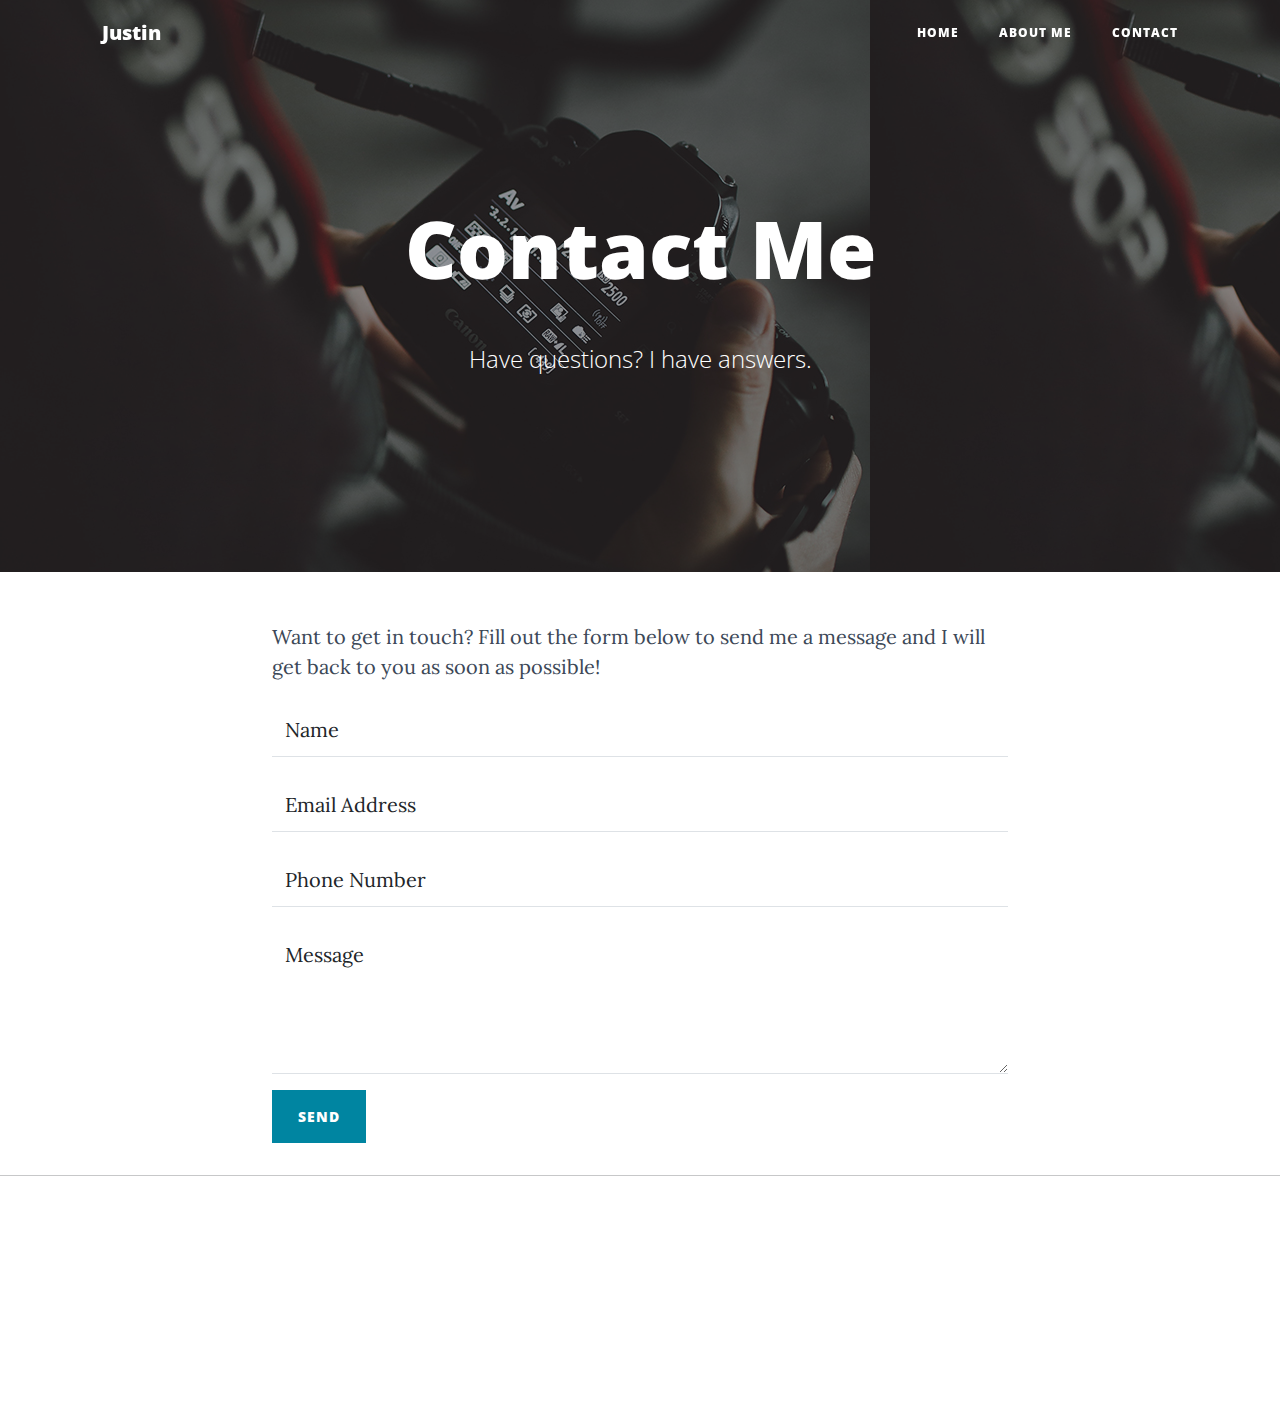
==== contact.html @ 3974efde "Add files via upload" ====
<!DOCTYPE html>
<html data-bs-theme="light" lang="en">
  <head>
    <meta charset="utf-8" />
    <meta
      name="viewport"
      content="width=device-width, initial-scale=1.0, shrink-to-fit=no"
    />
    <title>Contact Me - Justin</title>
    <meta name="description" content="Justin" />
    <link rel="stylesheet" href="assets/bootstrap/css/bootstrap.min.css" />
    <link rel="stylesheet" href="assets/css/aos.min.css" />
    <link rel="stylesheet" href="assets/css/animate.min.css" />
    <link rel="stylesheet" href="assets/css/Lora.css" />
    <link rel="stylesheet" href="assets/css/Open%20Sans.css" />
    <link rel="stylesheet" href="assets/fonts/font-awesome.min.css" />
    <link rel="stylesheet" href="assets/css/Banner-Heading-Image-images.css" />
    <link rel="stylesheet" href="assets/css/Responsive-UI-Card.css" />
    <link rel="stylesheet" href="assets/css/Timeline-Steps.css" />
  </head>

  <body>
    <nav class="navbar navbar-expand-lg fixed-top navbar-light" id="mainNav">
      <div class="container">
        <a class="navbar-brand" href="index.html">Justin</a
        ><button
          data-bs-toggle="collapse"
          data-bs-target="#navbarResponsive"
          class="navbar-toggler"
          aria-controls="navbarResponsive"
          aria-expanded="false"
          aria-label="Toggle navigation"
        >
          <i class="fa fa-bars"></i>
        </button>
        <div class="collapse navbar-collapse" id="navbarResponsive">
          <ul class="navbar-nav ms-auto">
            <li class="nav-item">
              <a class="nav-link" href="index.html">Home</a>
            </li>
            <li class="nav-item">
              <a class="nav-link" href="index.html#about">About Me</a>
            </li>
            <li class="nav-item">
              <a class="nav-link" href="contact.html">Contact</a>
            </li>
          </ul>
        </div>
      </div>
    </nav>
    <header class="masthead" style="background: url('assets/img/justin3.jpg')">
      <div class="overlay"></div>
      <div class="container">
        <div class="row">
          <div class="col-md-10 col-lg-8 mx-auto position-relative">
            <div class="site-heading">
              <h1>Contact Me</h1>
              <span class="subheading">Have questions? I have answers.</span>
            </div>
          </div>
        </div>
      </div>
    </header>
    <div class="container">
      <div class="row">
        <div class="col-md-10 col-lg-8 mx-auto">
          <p>
            Want to get in touch? Fill out the form below to send me a message
            and I will get back to you as soon as possible!
          </p>
          <form id="contactForm" name="sentMessage">
            <div class="control-group">
              <div class="form-floating controls mb-3">
                <input
                  class="form-control"
                  type="text"
                  id="name"
                  required=""
                  placeholder="Name"
                /><label class="form-label" for="name">Name</label
                ><small class="form-text text-danger help-block"></small>
              </div>
            </div>
            <div class="control-group">
              <div class="form-floating controls mb-3">
                <input
                  class="form-control"
                  type="email"
                  id="email"
                  required=""
                  placeholder="Email Address"
                /><label class="form-label">Email Address</label
                ><small class="form-text text-danger help-block"></small>
              </div>
            </div>
            <div class="control-group">
              <div class="form-floating controls mb-3">
                <input
                  class="form-control"
                  type="tel"
                  id="phone"
                  required=""
                  placeholder="Phone Number"
                /><label class="form-label">Phone Number</label
                ><small class="form-text text-danger help-block"></small>
              </div>
            </div>
            <div class="control-group">
              <div class="form-floating controls mb-3">
                <textarea
                  class="form-control"
                  id="message"
                  data-validation-required-message="Please enter a message."
                  required=""
                  placeholder="Message"
                  style="height: 150px"
                ></textarea
                ><label class="form-label">Message</label
                ><small class="form-text text-danger help-block"></small>
              </div>
            </div>
            <div id="success"></div>
            <div class="mb-3">
              <button
                class="btn btn-primary"
                id="sendMessageButton"
                type="submit"
              >
                Send
              </button>
            </div>
          </form>
        </div>
      </div>
    </div>
    <hr />
    <footer>
      <div class="container" data-aos="fade-up">
        <div class="row">
          <div class="col-md-10 col-lg-8 mx-auto">
            <ul class="list-inline text-center">
              <li class="list-inline-item" data-bss-hover-animate="bounce">
                <a href="#" target="_blank" rel="noopener noreferrer">
                  <span class="fa-stack fa-lg"
                    ><i class="fa fa-circle fa-stack-2x"></i
                    ><i class="fa fa-twitter fa-stack-1x fa-inverse"></i
                  ></span>
                </a>
              </li>
              <li class="list-inline-item" data-bss-hover-animate="bounce">
                <a href="#" target="_blank" rel="noopener noreferrer">
                  <span class="fa-stack fa-lg"
                    ><i class="fa fa-circle fa-stack-2x"></i
                    ><i class="fa fa-facebook fa-stack-1x fa-inverse"></i
                  ></span>
                </a>
              </li>
              <li class="list-inline-item" data-bss-hover-animate="bounce">
                <a href="#" target="_blank" rel="noopener noreferrer">
                  <span class="fa-stack fa-lg"
                    ><i class="fa fa-circle fa-stack-2x"></i
                    ><i class="fa fa-github fa-stack-1x fa-inverse"></i
                  ></span>
                </a>
              </li>
            </ul>
            <p class="text-muted copyright">
              Copyright&nbsp;©&nbsp; Justin Mark De Asis @2023
            </p>
          </div>
        </div>
      </div>
    </footer>
    <script src="assets/js/jquery.min.js"></script>
    <script src="assets/bootstrap/js/bootstrap.min.js"></script>
    <script src="assets/js/aos.min.js"></script>
    <script src="assets/js/bs-init.js"></script>
    <script src="assets/js/clean-blog.js"></script>
  </body>
</html>
---- assets/css/Lora.css ----
@font-face {
	font-family: 'Lora';
	src: url(../../assets/fonts/0QIhMX1D_JOuMw_LLPtLp_A.woff2) format('woff2');
	font-weight: 400;
	font-style: italic;
	font-display: swap;
	unicode-range: U+0460-052F, U+1C80-1C88, U+20B4, U+2DE0-2DFF, U+A640-A69F, U+FE2E-FE2F;
}

@font-face {
	font-family: 'Lora';
	src: url(../../assets/fonts/0QIhMX1D_JOuMw_LJftLp_A.woff2) format('woff2');
	font-weight: 400;
	font-style: italic;
	font-display: swap;
	unicode-range: U+0301, U+0400-045F, U+0490-0491, U+04B0-04B1, U+2116;
}

@font-face {
	font-family: 'Lora';
	src: url(../../assets/fonts/0QIhMX1D_JOuMw_LLvtLp_A.woff2) format('woff2');
	font-weight: 400;
	font-style: italic;
	font-display: swap;
	unicode-range: U+0102-0103, U+0110-0111, U+0128-0129, U+0168-0169, U+01A0-01A1, U+01AF-01B0, U+0300-0301, U+0303-0304, U+0308-0309, U+0323, U+0329, U+1EA0-1EF9, U+20AB;
}

@font-face {
	font-family: 'Lora';
	src: url(../../assets/fonts/0QIhMX1D_JOuMw_LL_tLp_A.woff2) format('woff2');
	font-weight: 400;
	font-style: italic;
	font-display: swap;
	unicode-range: U+0100-02AF, U+0304, U+0308, U+0329, U+1E00-1E9F, U+1EF2-1EFF, U+2020, U+20A0-20AB, U+20AD-20CF, U+2113, U+2C60-2C7F, U+A720-A7FF;
}

@font-face {
	font-family: 'Lora';
	src: url(../../assets/fonts/0QIhMX1D_JOuMw_LIftL.woff2) format('woff2');
	font-weight: 400;
	font-style: italic;
	font-display: swap;
	unicode-range: U+0000-00FF, U+0131, U+0152-0153, U+02BB-02BC, U+02C6, U+02DA, U+02DC, U+0304, U+0308, U+0329, U+2000-206F, U+2074, U+20AC, U+2122, U+2191, U+2193, U+2212, U+2215, U+FEFF, U+FFFD;
}

@font-face {
	font-family: 'Lora';
	src: url(../../assets/fonts/0QIhMX1D_JOuMw_LLPtLp_A.woff2) format('woff2');
	font-weight: 700;
	font-style: italic;
	font-display: swap;
	unicode-range: U+0460-052F, U+1C80-1C88, U+20B4, U+2DE0-2DFF, U+A640-A69F, U+FE2E-FE2F;
}

@font-face {
	font-family: 'Lora';
	src: url(../../assets/fonts/0QIhMX1D_JOuMw_LJftLp_A.woff2) format('woff2');
	font-weight: 700;
	font-style: italic;
	font-display: swap;
	unicode-range: U+0301, U+0400-045F, U+0490-0491, U+04B0-04B1, U+2116;
}

@font-face {
	font-family: 'Lora';
	src: url(../../assets/fonts/0QIhMX1D_JOuMw_LLvtLp_A.woff2) format('woff2');
	font-weight: 700;
	font-style: italic;
	font-display: swap;
	unicode-range: U+0102-0103, U+0110-0111, U+0128-0129, U+0168-0169, U+01A0-01A1, U+01AF-01B0, U+0300-0301, U+0303-0304, U+0308-0309, U+0323, U+0329, U+1EA0-1EF9, U+20AB;
}

@font-face {
	font-family: 'Lora';
	src: url(../../assets/fonts/0QIhMX1D_JOuMw_LL_tLp_A.woff2) format('woff2');
	font-weight: 700;
	font-style: italic;
	font-display: swap;
	unicode-range: U+0100-02AF, U+0304, U+0308, U+0329, U+1E00-1E9F, U+1EF2-1EFF, U+2020, U+20A0-20AB, U+20AD-20CF, U+2113, U+2C60-2C7F, U+A720-A7FF;
}

@font-face {
	font-family: 'Lora';
	src: url(../../assets/fonts/0QIhMX1D_JOuMw_LIftL.woff2) format('woff2');
	font-weight: 700;
	font-style: italic;
	font-display: swap;
	unicode-range: U+0000-00FF, U+0131, U+0152-0153, U+02BB-02BC, U+02C6, U+02DA, U+02DC, U+0304, U+0308, U+0329, U+2000-206F, U+2074, U+20AC, U+2122, U+2191, U+2193, U+2212, U+2215, U+FEFF, U+FFFD;
}

@font-face {
	font-family: 'Lora';
	src: url(../../assets/fonts/0QIvMX1D_JOuMwf7I-NP.woff2) format('woff2');
	font-weight: 400;
	font-style: normal;
	font-display: swap;
	unicode-range: U+0460-052F, U+1C80-1C88, U+20B4, U+2DE0-2DFF, U+A640-A69F, U+FE2E-FE2F;
}

@font-face {
	font-family: 'Lora';
	src: url(../../assets/fonts/0QIvMX1D_JOuMw77I-NP.woff2) format('woff2');
	font-weight: 400;
	font-style: normal;
	font-display: swap;
	unicode-range: U+0301, U+0400-045F, U+0490-0491, U+04B0-04B1, U+2116;
}

@font-face {
	font-family: 'Lora';
	src: url(../../assets/fonts/0QIvMX1D_JOuMwX7I-NP.woff2) format('woff2');
	font-weight: 400;
	font-style: normal;
	font-display: swap;
	unicode-range: U+0102-0103, U+0110-0111, U+0128-0129, U+0168-0169, U+01A0-01A1, U+01AF-01B0, U+0300-0301, U+0303-0304, U+0308-0309, U+0323, U+0329, U+1EA0-1EF9, U+20AB;
}

@font-face {
	font-family: 'Lora';
	src: url(../../assets/fonts/0QIvMX1D_JOuMwT7I-NP.woff2) format('woff2');
	font-weight: 400;
	font-style: normal;
	font-display: swap;
	unicode-range: U+0100-02AF, U+0304, U+0308, U+0329, U+1E00-1E9F, U+1EF2-1EFF, U+2020, U+20A0-20AB, U+20AD-20CF, U+2113, U+2C60-2C7F, U+A720-A7FF;
}

@font-face {
	font-family: 'Lora';
	src: url(../../assets/fonts/0QIvMX1D_JOuMwr7Iw.woff2) format('woff2');
	font-weight: 400;
	font-style: normal;
	font-display: swap;
	unicode-range: U+0000-00FF, U+0131, U+0152-0153, U+02BB-02BC, U+02C6, U+02DA, U+02DC, U+0304, U+0308, U+0329, U+2000-206F, U+2074, U+20AC, U+2122, U+2191, U+2193, U+2212, U+2215, U+FEFF, U+FFFD;
}

@font-face {
	font-family: 'Lora';
	src: url(../../assets/fonts/0QIvMX1D_JOuMwf7I-NP.woff2) format('woff2');
	font-weight: 700;
	font-style: normal;
	font-display: swap;
	unicode-range: U+0460-052F, U+1C80-1C88, U+20B4, U+2DE0-2DFF, U+A640-A69F, U+FE2E-FE2F;
}

@font-face {
	font-family: 'Lora';
	src: url(../../assets/fonts/0QIvMX1D_JOuMw77I-NP.woff2) format('woff2');
	font-weight: 700;
	font-style: normal;
	font-display: swap;
	unicode-range: U+0301, U+0400-045F, U+0490-0491, U+04B0-04B1, U+2116;
}

@font-face {
	font-family: 'Lora';
	src: url(../../assets/fonts/0QIvMX1D_JOuMwX7I-NP.woff2) format('woff2');
	font-weight: 700;
	font-style: normal;
	font-display: swap;
	unicode-range: U+0102-0103, U+0110-0111, U+0128-0129, U+0168-0169, U+01A0-01A1, U+01AF-01B0, U+0300-0301, U+0303-0304, U+0308-0309, U+0323, U+0329, U+1EA0-1EF9, U+20AB;
}

@font-face {
	font-family: 'Lora';
	src: url(../../assets/fonts/0QIvMX1D_JOuMwT7I-NP.woff2) format('woff2');
	font-weight: 700;
	font-style: normal;
	font-display: swap;
	unicode-range: U+0100-02AF, U+0304, U+0308, U+0329, U+1E00-1E9F, U+1EF2-1EFF, U+2020, U+20A0-20AB, U+20AD-20CF, U+2113, U+2C60-2C7F, U+A720-A7FF;
}

@font-face {
	font-family: 'Lora';
	src: url(../../assets/fonts/0QIvMX1D_JOuMwr7Iw.woff2) format('woff2');
	font-weight: 700;
	font-style: normal;
	font-display: swap;
	unicode-range: U+0000-00FF, U+0131, U+0152-0153, U+02BB-02BC, U+02C6, U+02DA, U+02DC, U+0304, U+0308, U+0329, U+2000-206F, U+2074, U+20AC, U+2122, U+2191, U+2193, U+2212, U+2215, U+FEFF, U+FFFD;
}
---- assets/css/Banner-Heading-Image-images.css ----
.fit-cover {
  object-fit: cover;
}
---- assets/css/Responsive-UI-Card.css ----
h1 {
  text-align: center;
  margin-bottom: 50px;
  margin-top: 50px;
}

.blog-card-blog {
  margin-top: 30px;
}

.blog-card {
  display: inline-block;
  position: relative;
  width: 100%;
  margin-bottom: 30px;
  border-radius: 6px;
  color: rgba(0, 0, 0, 0.87);
  background: #fff;
  box-shadow: 0 2px 2px 0 rgba(0, 0, 0, 0.14), 0 3px 1px -2px rgba(0, 0, 0, 0.2), 0 1px 5px 0 rgba(0, 0, 0, 0.12);
}

.blog-card .blog-card-image {
  height: 60%;
  position: relative;
  overflow: hidden;
  margin-left: 15px;
  margin-right: 15px;
  margin-top: -30px;
  border-radius: 6px;
  box-shadow: 0 16px 38px -12px rgba(0, 0, 0, 0.56), 0 4px 25px 0px rgba(0, 0, 0, 0.12), 0 8px 10px -5px rgba(0, 0, 0, 0.2);
}

.blog-card .blog-card-image img {
  width: 100%;
  height: 100%;
  border-radius: 6px;
  pointer-events: none;
}

.blog-card .blog-table {
  padding: 15px 30px;
}

.blog-table {
  margin-bottom: 0px;
}

.blog-category {
  position: relative;
  line-height: 0;
  margin: 15px 0;
}

.blog-text-success {
  color: #6f6f6f!important;
}

.blog-card-blog .blog-card-caption {
  margin-top: 5px;
}

.blog-card-caption {
  font-weight: 700;
  font-family: "Roboto Slab", "Times New Roman", serif;
}

.blog-card-caption, .blog-card-caption a {
  color: #333;
  text-decoration: none;
}

p {
  color: #3C4857;
  margin-top: 0;
  margin-bottom: 1rem;
}

.blog-card .ftr {
  margin-top: 15px;
}

.blog-card .ftr .author {
  color: #888;
}

.blog-card .ftr div {
  display: inline-block;
}

.blog-card .author .avatar {
  width: 36px;
  height: 36px;
  overflow: hidden;
  border-radius: 50%;
  margin-right: 5px;
}

.blog-card .ftr .stats {
  position: relative;
  top: 1px;
  font-size: 14px;
}

.blog-card .ftr .stats {
  float: right;
  line-height: 30px;
}

a {
  text-decoration: none;
}
---- assets/css/Timeline-Steps.css ----
.timeline-steps {
  display: flex;
  justify-content: center;
  flex-wrap: wrap;
}

.timeline-steps .timeline-step {
  align-items: center;
  display: flex;
  flex-direction: column;
  position: relative;
  margin: 1rem;
}

@media (min-width:768px) {
  .timeline-steps .timeline-step:not(:last-child):after {
    content: "";
    display: block;
    border-top: .25rem dotted #3b82f6;
    width: 3.46rem;
    position: absolute;
    left: 7.5rem;
    top: .3125rem;
  }
}

@media (min-width:768px) {
  .timeline-steps .timeline-step:not(:first-child):before {
    content: "";
    display: block;
    border-top: .25rem dotted #3b82f6;
    width: 3.8125rem;
    position: absolute;
    right: 7.5rem;
    top: .3125rem;
  }
}

.timeline-steps .timeline-content {
  width: 10rem;
  text-align: center;
}

.timeline-steps .timeline-content .inner-circle {
  border-radius: 1.5rem;
  height: 1rem;
  width: 1rem;
  display: inline-flex;
  align-items: center;
  justify-content: center;
  background-color: #3b82f6;
}

.timeline-steps .timeline-content .inner-circle:before {
  content: "";
  background-color: #3b82f6;
  display: inline-block;
  height: 3rem;
  width: 3rem;
  min-width: 3rem;
  border-radius: 6.25rem;
  opacity: .5;
}
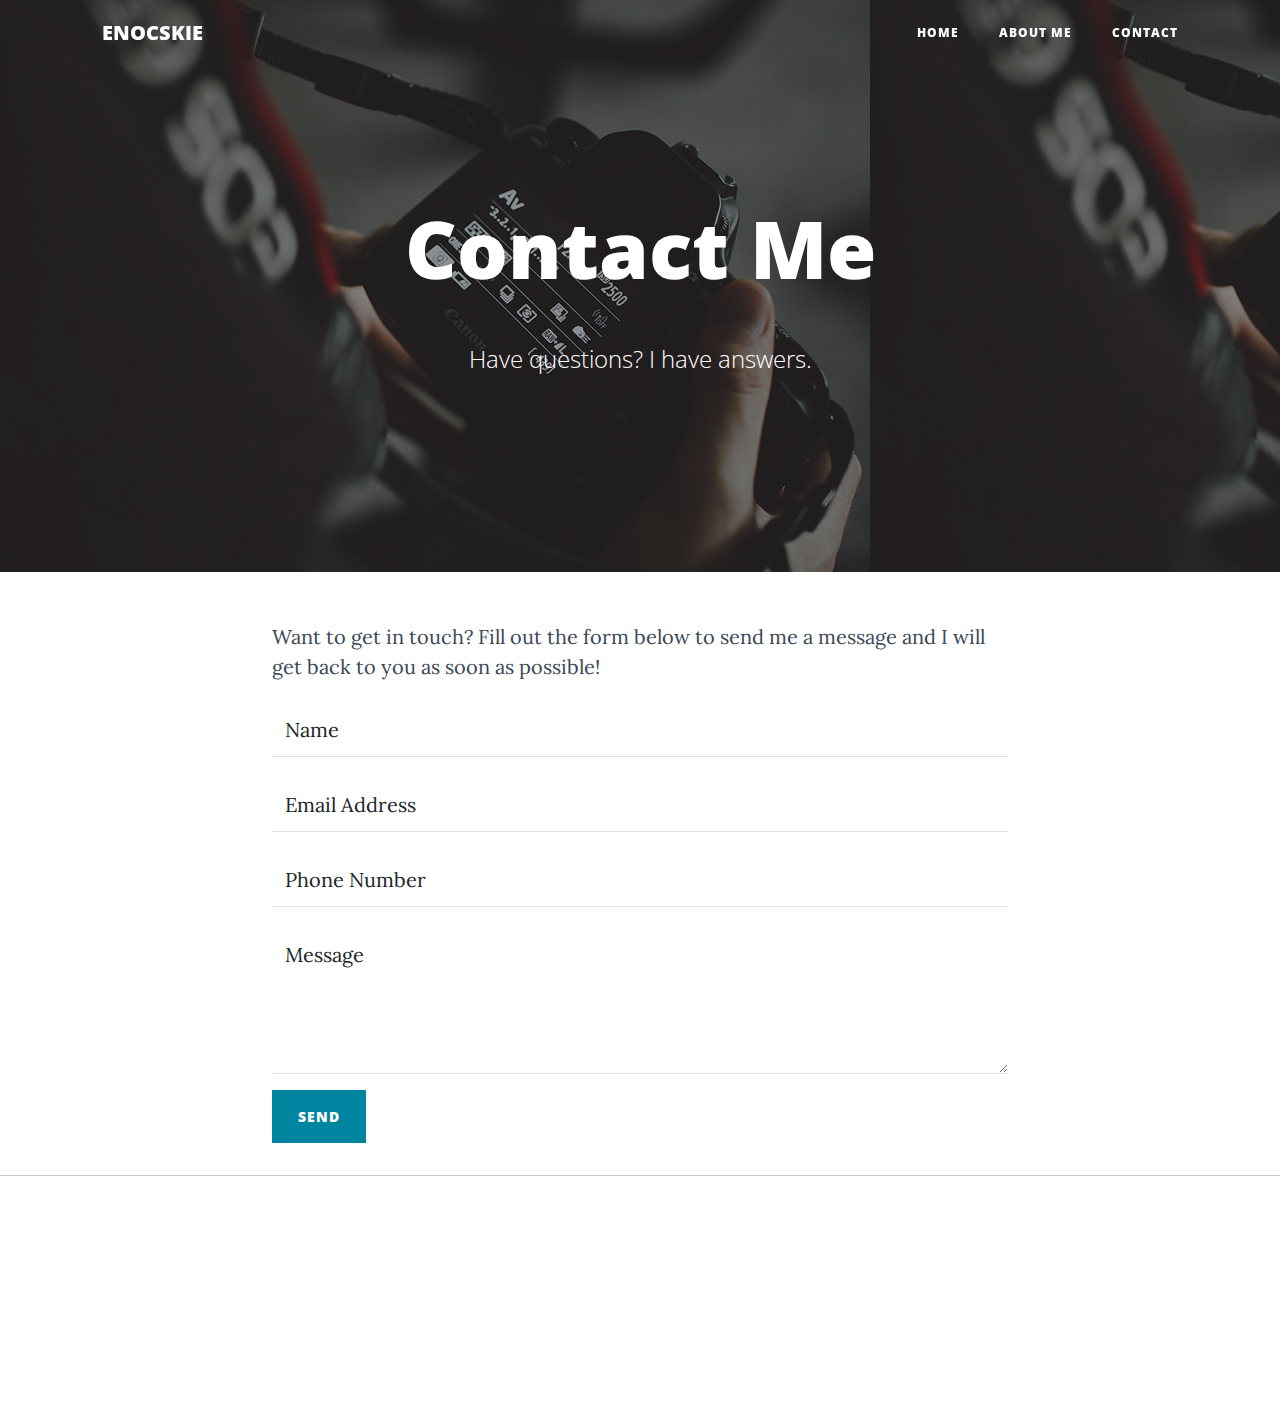
==== commit 3e5247b6: "Update contact.html" ====
--- a/contact.html
+++ b/contact.html
@@ -1,12 +1,12 @@
 <!DOCTYPE html>
-<html data-bs-theme="light" lang="en">
+<html data-bs-theme="sky blue" lang="en">
   <head>
     <meta charset="utf-8" />
     <meta
       name="viewport"
       content="width=device-width, initial-scale=1.0, shrink-to-fit=no"
     />
-    <title>Contact Me - Justin</title>
+    <title>Contact Me - ENOCSKIES</title>
     <meta name="description" content="Justin" />
     <link rel="stylesheet" href="assets/bootstrap/css/bootstrap.min.css" />
     <link rel="stylesheet" href="assets/css/aos.min.css" />
@@ -22,7 +22,7 @@
   <body>
     <nav class="navbar navbar-expand-lg fixed-top navbar-light" id="mainNav">
       <div class="container">
-        <a class="navbar-brand" href="index.html">Justin</a
+        <a class="navbar-brand" href="index.html">ENOCSKIE</a
         ><button
           data-bs-toggle="collapse"
           data-bs-target="#navbarResponsive"
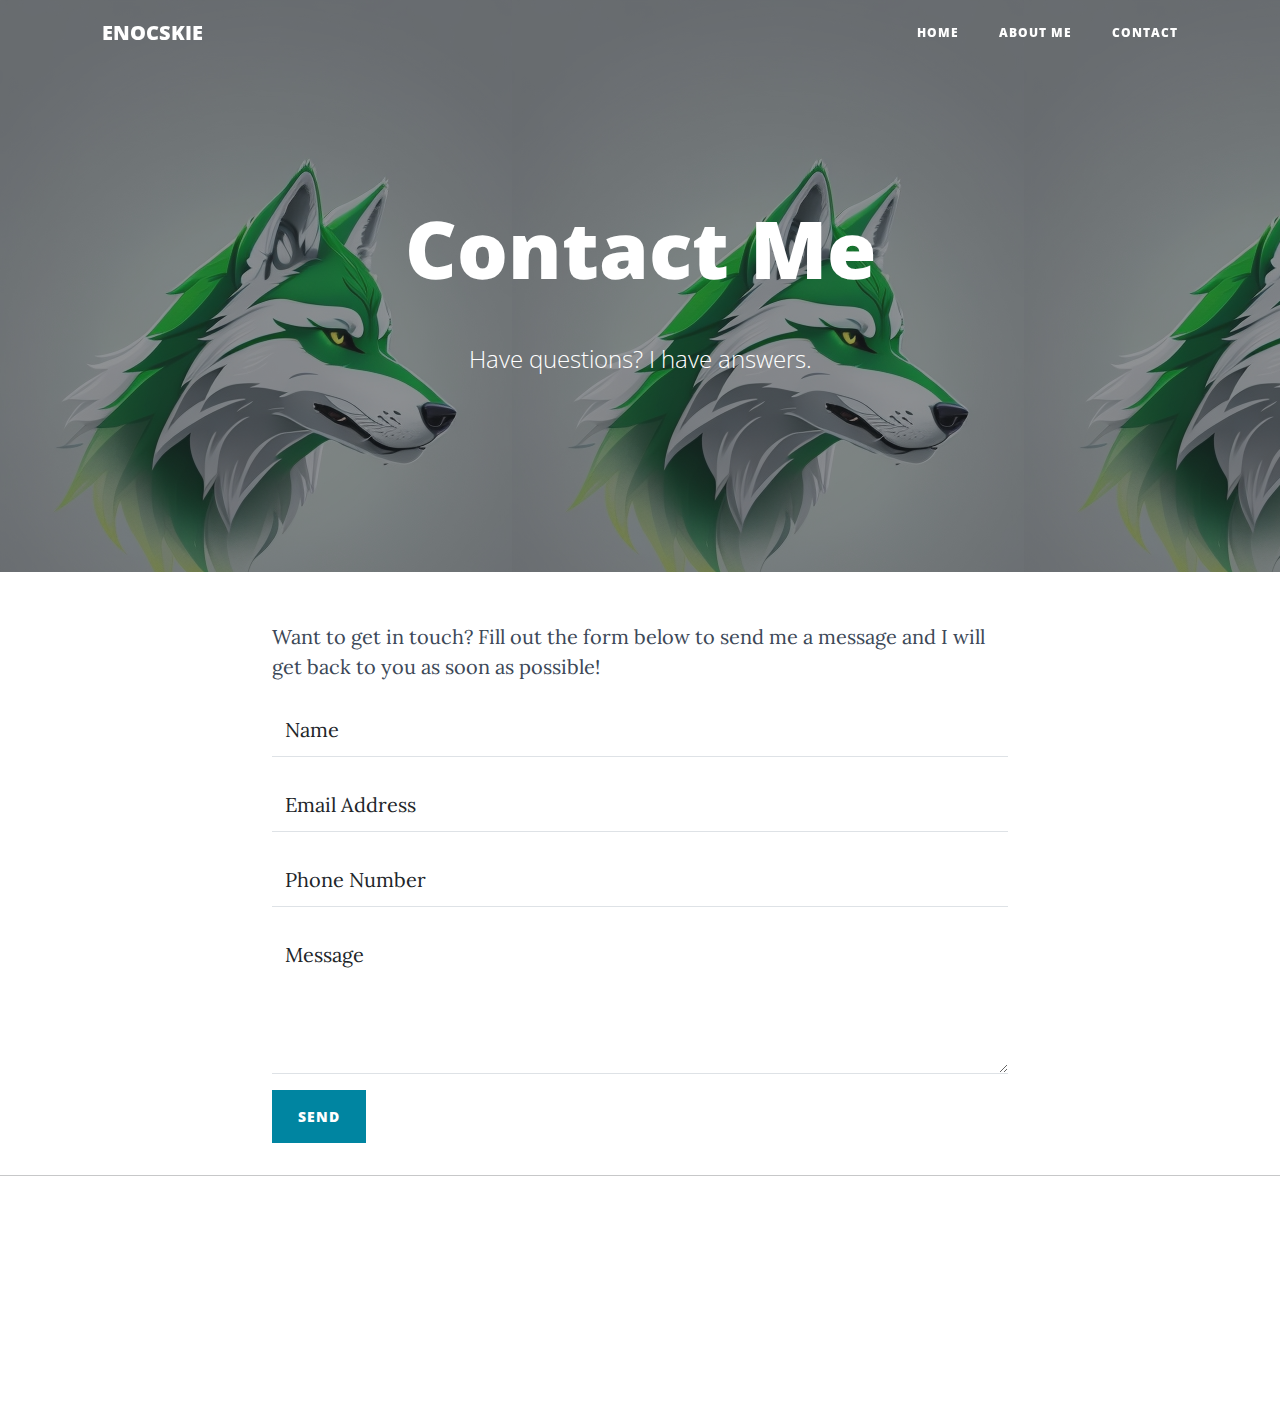
==== commit 58772c42: "Update contact.html" ====
--- a/contact.html
+++ b/contact.html
@@ -48,7 +48,7 @@
         </div>
       </div>
     </nav>
-    <header class="masthead" style="background: url('assets/img/justin3.jpg')">
+    <header class="masthead" style="background: url('assets/img/1.jpg')">
       <div class="overlay"></div>
       <div class="container">
         <div class="row">
